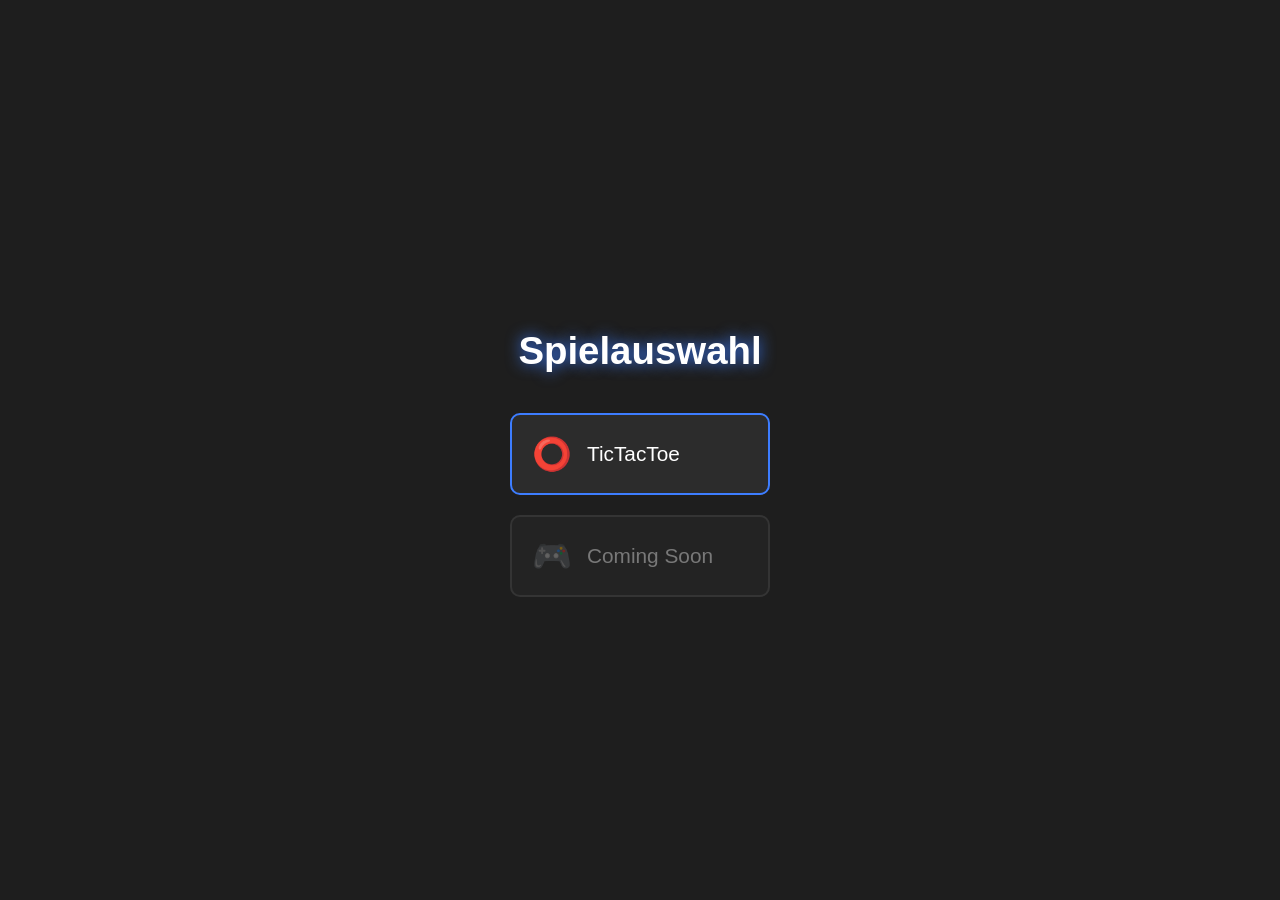
==== index.html @ 70b9e62c "Add files via upload" ====
<!DOCTYPE html>
<html lang="de">
<head>
    <meta charset="UTF-8">
    <title>Spielauswahl</title>
    <link rel="stylesheet" href="menu.css">
</head>
<body>

    <div class="container">
        <h1 class="title">Spielauswahl</h1>

        <div class="menu">
            <a href="TicTacToe/TicTacToe.html?menu=1" class="menu-item">
                <div class="icon">⭕</div>
                <div class="label">TicTacToe</div>
            </a>
	
            <div class="menu-item disabled">
                <div class="icon">🎮</div>
                <div class="label">Coming Soon</div>
            </div>
        </div>
    </div>

</body>
</html>
---- menu.css ----
body {
    background: #1e1e1e;
    color: #fff;
    font-family: sans-serif;
    margin: 0;
    padding: 0;
    display: flex;
    justify-content: center;
    align-items: center;
    height: 100vh;
}

.container {
    text-align: center;
}

.title {
    font-size: 2.4rem;
    margin-bottom: 40px;
    text-shadow: 0 0 15px #3d7dff;
}

.menu {
    display: flex;
    flex-direction: column;
    gap: 20px;
    width: 260px;
    margin: 0 auto;
}

.menu-item {
    background: #2c2c2c;
    border: 2px solid #3d7dff;
    padding: 20px;
    border-radius: 10px;
    text-decoration: none;
    color: white;
    display: flex;
    align-items: center;
    gap: 15px;
    transition: 0.25s;
    cursor: pointer;
}

.menu-item:hover {
    background: #3a3a3a;
    box-shadow: 0 0 15px #3d7dff;
    transform: scale(1.03);
}

.menu-item .icon {
    font-size: 2rem;
}

.menu-item .label {
    font-size: 1.3rem;
}

.menu-item.disabled {
    opacity: 0.4;
    cursor: default;
    border-color: #555;
}

.menu-item.disabled:hover {
    transform: none;
    box-shadow: none;
    background: #2c2c2c;
}
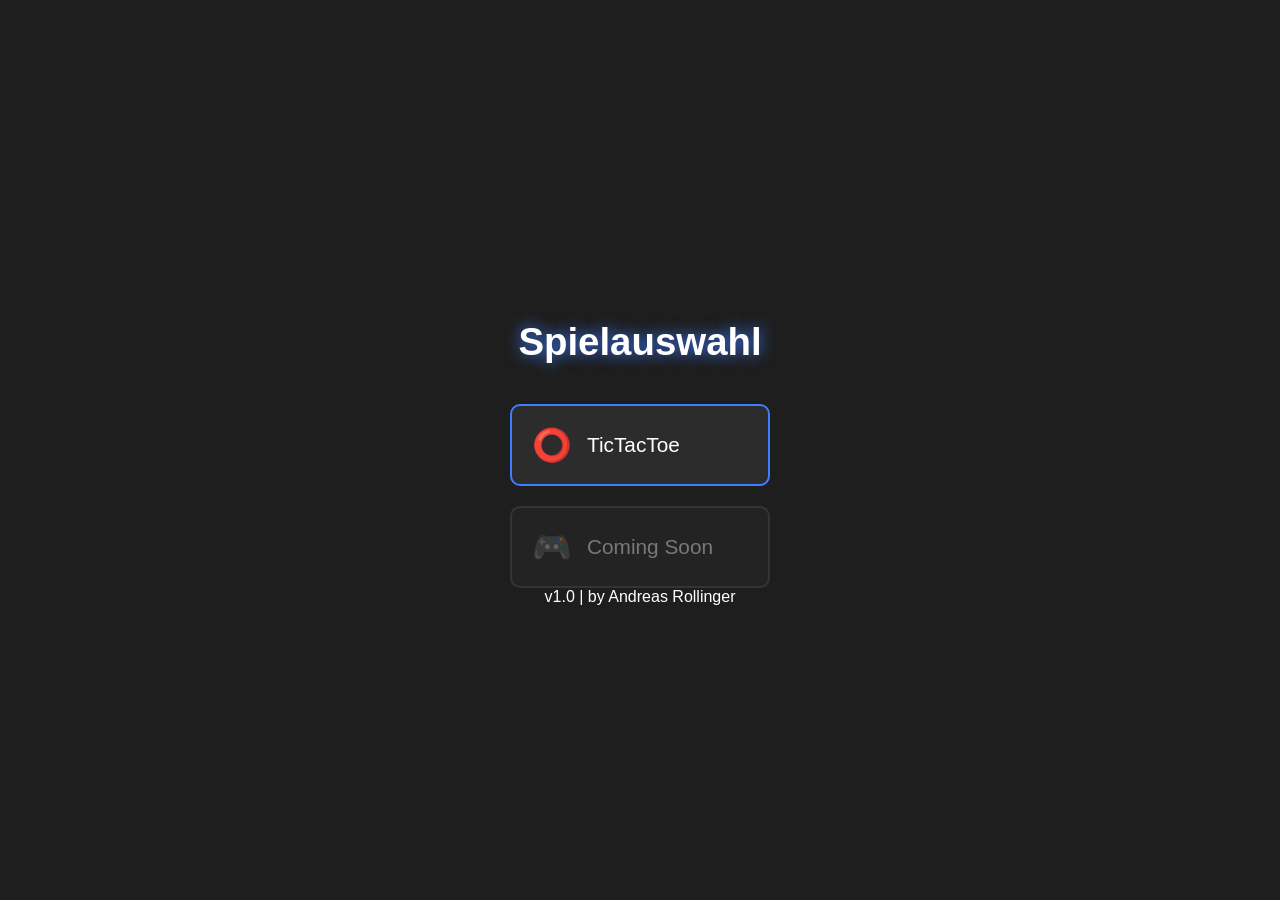
==== commit da6eb30d: "Add files via upload" ====
--- a/index.html
+++ b/index.html
@@ -2,6 +2,7 @@
 <html lang="de">
 <head>
     <meta charset="UTF-8">
+    <meta name="viewport" content="width=device-width, initial-scale=1.0">
     <title>Spielauswahl</title>
     <link rel="stylesheet" href="menu.css">
 </head>
@@ -21,7 +22,11 @@
                 <div class="label">Coming Soon</div>
             </div>
         </div>
+
+        <footer class="footer">
+            v1.0 | by Andreas Rollinger
+        </footer>
     </div>
 
 </body>
-</html>
+</html>
--- a/menu.css
+++ b/menu.css
@@ -3,11 +3,12 @@
     color: #fff;
     font-family: sans-serif;
     margin: 0;
-    padding: 0;
+    padding: 20px; /* <- 10px padding dazu, sonst klebt alles am Rand */
     display: flex;
     justify-content: center;
     align-items: center;
-    height: 100vh;
+    min-height: 100vh; /* <- statt height. Damit es scrollen kann wenn nötig */
+    box-sizing: border-box;
 }
 
 .container {
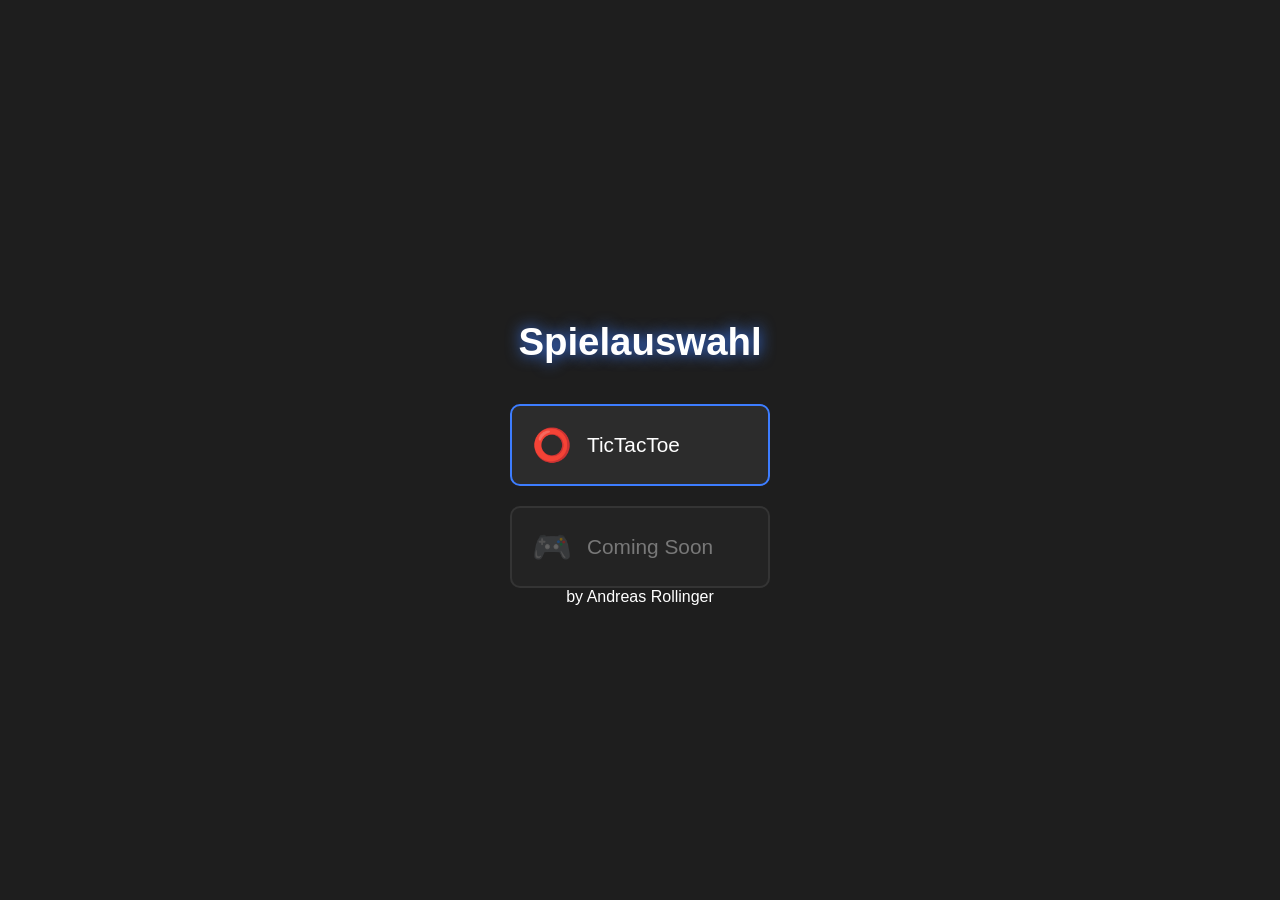
==== commit eaba4295: "Add files via upload" ====
--- a/index.html
+++ b/index.html
@@ -24,7 +24,7 @@
         </div>
 
         <footer class="footer">
-            v1.0 | by Andreas Rollinger
+            by Andreas Rollinger
         </footer>
     </div>
 
